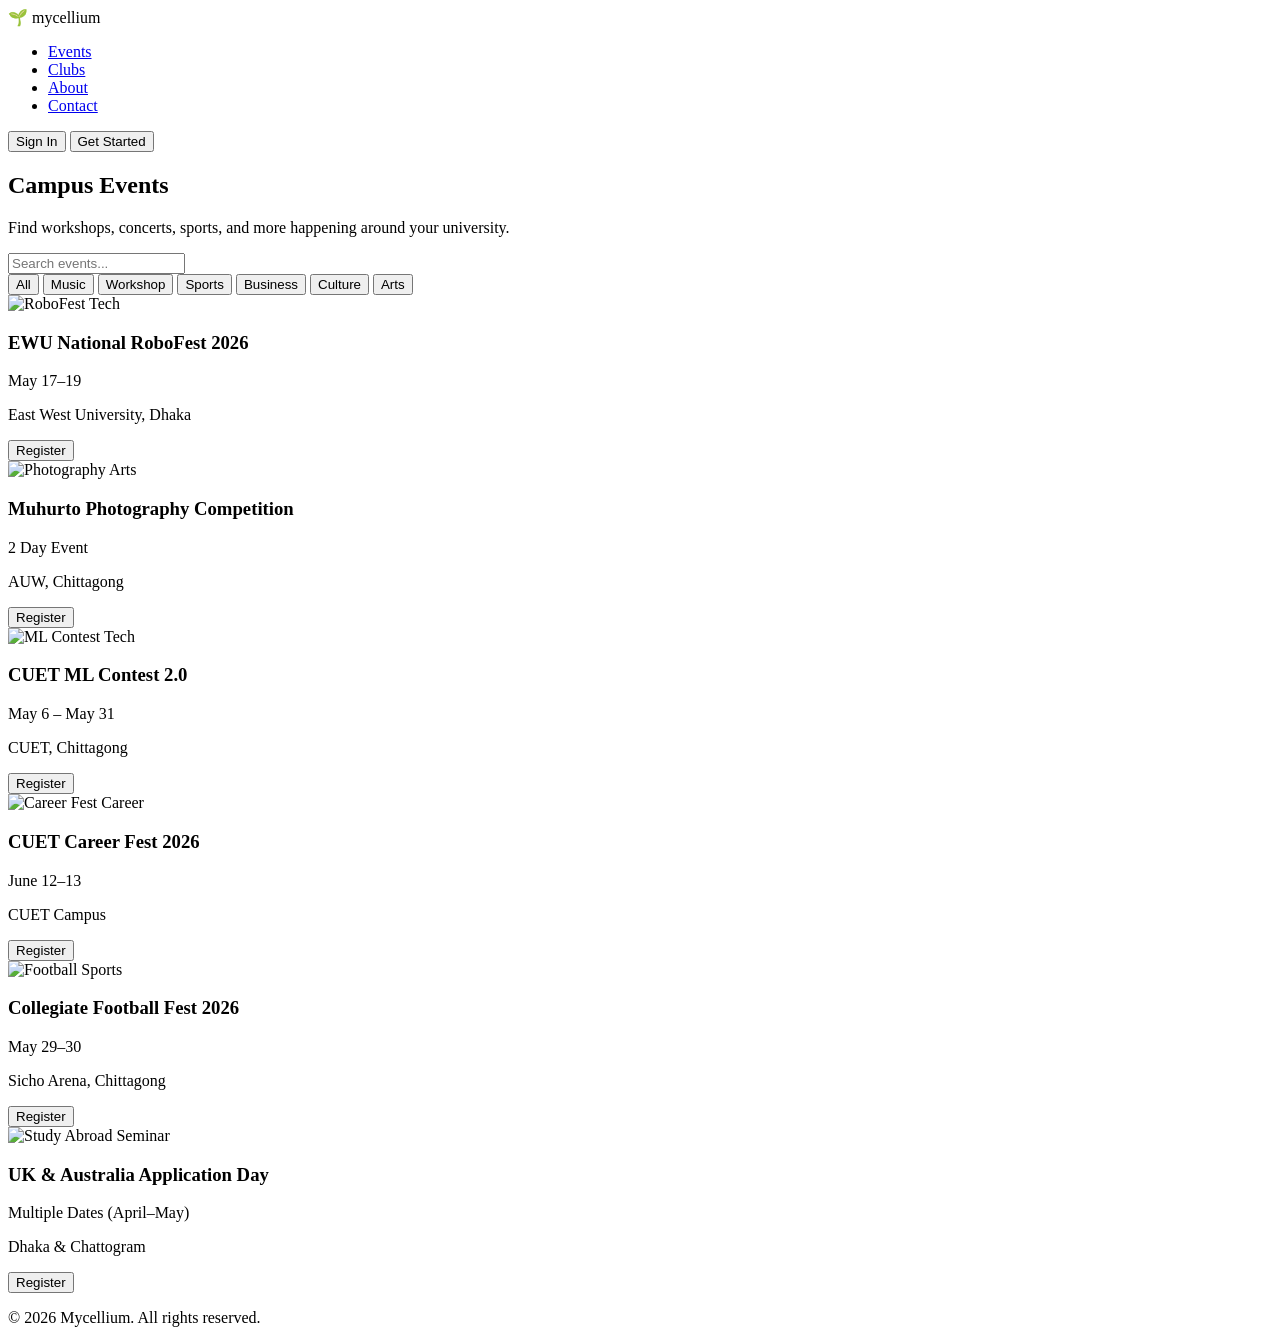
==== src/main/resources/templates/index.html @ 3694e860 "first commit" ====
<!DOCTYPE html>
<html lang="en">
<head>
    <meta charset="UTF-8">
    <meta name="viewport" content="width=device-width, initial-scale=1.0">
    <title>Mycellium - Campus Events</title>
    <link rel="stylesheet" href="/styles.css">
</head>
<body>
<header class="navbar">
    <div class="logo">🌱 mycellium</div>
    <nav>
        <ul>
            <li><a href="#">Events</a></li>
            <li><a href="#">Clubs</a></li>
            <li><a href="#">About</a></li>
            <li><a href="#">Contact</a></li>
        </ul>
    </nav>
    <div class="auth-buttons">
        <button class="btn-outline">Sign In</button>
        <button class="btn-primary">Get Started</button>
    </div>
</header>
<section class="hero">
    <div class="overlay">
        <h1>Campus Events</h1>
        <p>Find workshops, concerts, sports, and more happening around your university.</p>
    </div>
</section>
<section class="filters">
    <input type="text" placeholder="Search events..." class="search-bar">

    <div class="categories">
        <button class="active">All</button>
        <button>Music</button>
        <button>Workshop</button>
        <button>Sports</button>
        <button>Business</button>
        <button>Culture</button>
        <button>Arts</button>
    </div>
</section>
<section class="events">
    <div class="card">
        <img src="/images/tech.jpg" alt="RoboFest">
        <span class="tag">Tech</span>
        <div class="card-content">
            <h3>EWU National RoboFest 2026</h3>
            <p>May 17–19</p>
            <p>East West University, Dhaka</p>
            <button class="register">Register</button>
        </div>
    </div>

    <div class="card">
        <img src="/images/arts.jpg" alt="Photography">
        <span class="tag">Arts</span>
        <div class="card-content">
            <h3>Muhurto Photography Competition</h3>
            <p>2 Day Event</p>
            <p>AUW, Chittagong</p>
            <button class="register">Register</button>
        </div>
    </div>
    <div class="card">
        <img src="/images/workshop.jpg" alt="ML Contest">
        <span class="tag">Tech</span>
        <div class="card-content">
            <h3>CUET ML Contest 2.0</h3>
            <p>May 6 – May 31</p>
            <p>CUET, Chittagong</p>
            <button class="register">Register</button>
        </div>
    </div>
    <div class="card">
        <img src="/images/business.jpg" alt="Career Fest">
        <span class="tag">Career</span>
        <div class="card-content">
            <h3>CUET Career Fest 2026</h3>
            <p>June 12–13</p>
            <p>CUET Campus</p>
            <button class="register">Register</button>
        </div>
    </div>
    <div class="card">
        <img src="/images/sports.jpg" alt="Football">
        <span class="tag">Sports</span>
        <div class="card-content">
            <h3>Collegiate Football Fest 2026</h3>
            <p>May 29–30</p>
            <p>Sicho Arena, Chittagong</p>
            <button class="register">Register</button>
        </div>
    </div>
    <div class="card">
        <img src="/images/seminar.jpg" alt="Study Abroad">
        <span class="tag">Seminar</span>
        <div class="card-content">
            <h3>UK & Australia Application Day</h3>
            <p>Multiple Dates (April–May)</p>
            <p>Dhaka & Chattogram</p>
            <button class="register">Register</button>
        </div>
    </div>

</section>
<footer>
    <p>© 2026 Mycellium. All rights reserved.</p>
</footer>

</body>
</html>
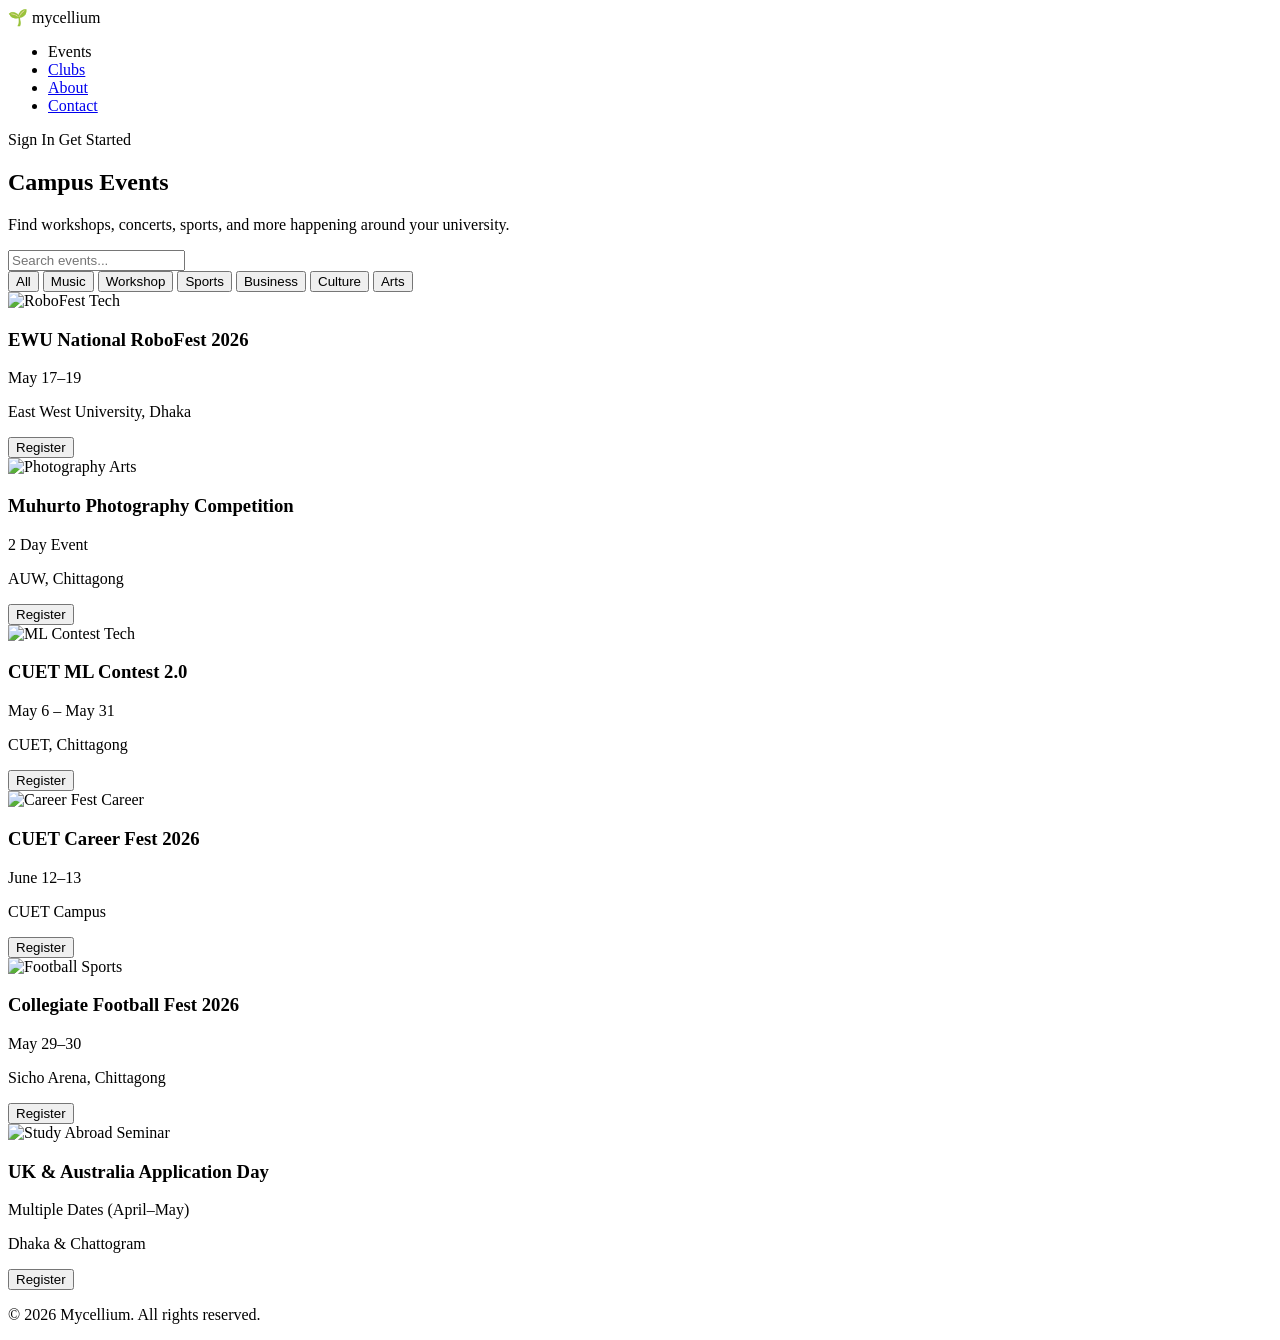
==== commit ed55053f: "feat: login and registration system integrated with homepage" ====
--- a/src/main/resources/templates/index.html
+++ b/src/main/resources/templates/index.html
@@ -1,25 +1,25 @@
 <!DOCTYPE html>
-<html lang="en">
+<html lang="en" xmlns:th="http://www.thymeleaf.org">
 <head>
     <meta charset="UTF-8">
     <meta name="viewport" content="width=device-width, initial-scale=1.0">
     <title>Mycellium - Campus Events</title>
-    <link rel="stylesheet" href="/styles.css">
+    <link rel="stylesheet" th:href="@{/styles.css}">
 </head>
 <body>
 <header class="navbar">
     <div class="logo">🌱 mycellium</div>
     <nav>
         <ul>
-            <li><a href="#">Events</a></li>
+            <li><a th:href="@{/}">Events</a></li>
             <li><a href="#">Clubs</a></li>
             <li><a href="#">About</a></li>
             <li><a href="#">Contact</a></li>
         </ul>
     </nav>
     <div class="auth-buttons">
-        <button class="btn-outline">Sign In</button>
-        <button class="btn-primary">Get Started</button>
+        <a th:href="@{/auth/login}" class="btn-outline" style="text-decoration: none; display: inline-block; text-align: center;">Sign In</a>
+        <a th:href="@{/auth/signup}" class="btn-primary" style="text-decoration: none; display: inline-block; text-align: center;">Get Started</a>
     </div>
 </header>
 <section class="hero">
@@ -43,7 +43,7 @@
 </section>
 <section class="events">
     <div class="card">
-        <img src="/images/tech.jpg" alt="RoboFest">
+        <img th:src="@{/images/tech.jpg}" alt="RoboFest">
         <span class="tag">Tech</span>
         <div class="card-content">
             <h3>EWU National RoboFest 2026</h3>
@@ -54,7 +54,7 @@
     </div>
 
     <div class="card">
-        <img src="/images/arts.jpg" alt="Photography">
+        <img th:src="@{/images/arts.jpg}" alt="Photography">
         <span class="tag">Arts</span>
         <div class="card-content">
             <h3>Muhurto Photography Competition</h3>
@@ -64,7 +64,7 @@
         </div>
     </div>
     <div class="card">
-        <img src="/images/workshop.jpg" alt="ML Contest">
+        <img th:src="@{/images/workshop.jpg}" alt="ML Contest">
         <span class="tag">Tech</span>
         <div class="card-content">
             <h3>CUET ML Contest 2.0</h3>
@@ -74,7 +74,7 @@
         </div>
     </div>
     <div class="card">
-        <img src="/images/business.jpg" alt="Career Fest">
+        <img th:src="@{/images/business.jpg}" alt="Career Fest">
         <span class="tag">Career</span>
         <div class="card-content">
             <h3>CUET Career Fest 2026</h3>
@@ -84,7 +84,7 @@
         </div>
     </div>
     <div class="card">
-        <img src="/images/sports.jpg" alt="Football">
+        <img th:src="@{/images/sports.jpg}" alt="Football">
         <span class="tag">Sports</span>
         <div class="card-content">
             <h3>Collegiate Football Fest 2026</h3>
@@ -94,7 +94,7 @@
         </div>
     </div>
     <div class="card">
-        <img src="/images/seminar.jpg" alt="Study Abroad">
+        <img th:src="@{/images/seminar.jpg}" alt="Study Abroad">
         <span class="tag">Seminar</span>
         <div class="card-content">
             <h3>UK & Australia Application Day</h3>
@@ -110,4 +110,4 @@
 </footer>
 
 </body>
-</html>
+</html>
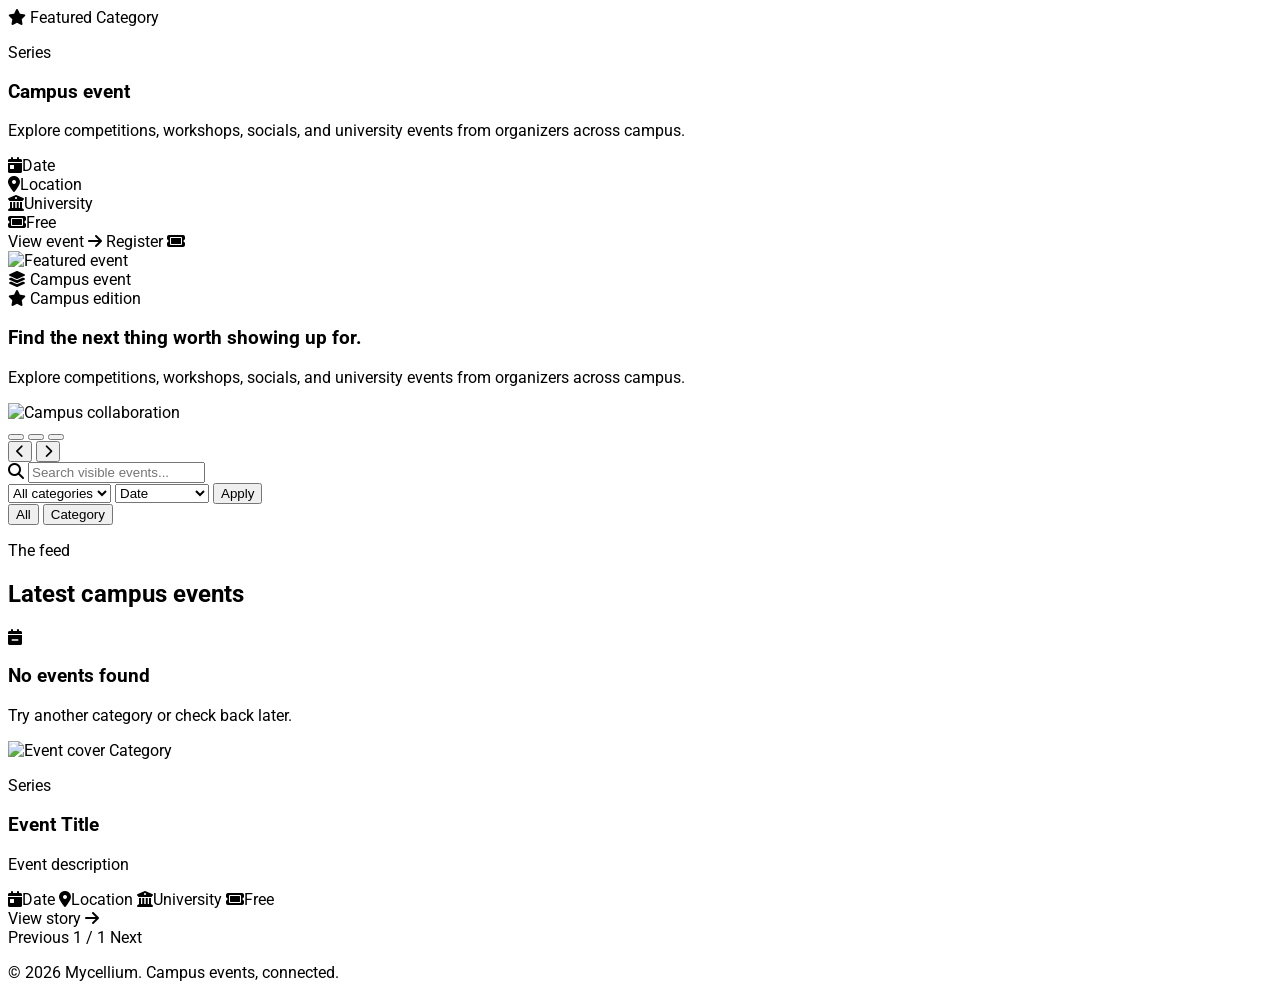
==== commit 35429820: "testing" ====
--- a/src/main/resources/templates/index.html
+++ b/src/main/resources/templates/index.html
@@ -3,111 +3,241 @@
 <head>
     <meta charset="UTF-8">
     <meta name="viewport" content="width=device-width, initial-scale=1.0">
-    <title>Mycellium - Campus Events</title>
-    <link rel="stylesheet" th:href="@{/styles.css}">
+    <title>Mycellium - Campus Event Feed</title>
+    <script src="https://cdn.tailwindcss.com"></script>
+    <link href="https://fonts.googleapis.com/css2?family=Roboto:wght@400;500;700;900&display=swap" rel="stylesheet">
+    <link rel="stylesheet" href="https://cdnjs.cloudflare.com/ajax/libs/font-awesome/6.4.0/css/all.min.css">
+    <style>body { font-family: 'Roboto', sans-serif; }</style>
 </head>
-<body>
-<header class="navbar">
-    <div class="logo">🌱 mycellium</div>
-    <nav>
-        <ul>
-            <li><a th:href="@{/}">Events</a></li>
-            <li><a href="#">Clubs</a></li>
-            <li><a href="#">About</a></li>
-            <li><a href="#">Contact</a></li>
-        </ul>
-    </nav>
-    <div class="auth-buttons">
-        <a th:href="@{/auth/login}" class="btn-outline" style="text-decoration: none; display: inline-block; text-align: center;">Sign In</a>
-        <a th:href="@{/auth/signup}" class="btn-primary" style="text-decoration: none; display: inline-block; text-align: center;">Get Started</a>
-    </div>
-</header>
-<section class="hero">
-    <div class="overlay">
-        <h1>Campus Events</h1>
-        <p>Find workshops, concerts, sports, and more happening around your university.</p>
-    </div>
-</section>
-<section class="filters">
-    <input type="text" placeholder="Search events..." class="search-bar">
-
-    <div class="categories">
-        <button class="active">All</button>
-        <button>Music</button>
-        <button>Workshop</button>
-        <button>Sports</button>
-        <button>Business</button>
-        <button>Culture</button>
-        <button>Arts</button>
-    </div>
-</section>
-<section class="events">
-    <div class="card">
-        <img th:src="@{/images/tech.jpg}" alt="RoboFest">
-        <span class="tag">Tech</span>
-        <div class="card-content">
-            <h3>EWU National RoboFest 2026</h3>
-            <p>May 17–19</p>
-            <p>East West University, Dhaka</p>
-            <button class="register">Register</button>
-        </div>
-    </div>
-
-    <div class="card">
-        <img th:src="@{/images/arts.jpg}" alt="Photography">
-        <span class="tag">Arts</span>
-        <div class="card-content">
-            <h3>Muhurto Photography Competition</h3>
-            <p>2 Day Event</p>
-            <p>AUW, Chittagong</p>
-            <button class="register">Register</button>
-        </div>
-    </div>
-    <div class="card">
-        <img th:src="@{/images/workshop.jpg}" alt="ML Contest">
-        <span class="tag">Tech</span>
-        <div class="card-content">
-            <h3>CUET ML Contest 2.0</h3>
-            <p>May 6 – May 31</p>
-            <p>CUET, Chittagong</p>
-            <button class="register">Register</button>
-        </div>
-    </div>
-    <div class="card">
-        <img th:src="@{/images/business.jpg}" alt="Career Fest">
-        <span class="tag">Career</span>
-        <div class="card-content">
-            <h3>CUET Career Fest 2026</h3>
-            <p>June 12–13</p>
-            <p>CUET Campus</p>
-            <button class="register">Register</button>
-        </div>
-    </div>
-    <div class="card">
-        <img th:src="@{/images/sports.jpg}" alt="Football">
-        <span class="tag">Sports</span>
-        <div class="card-content">
-            <h3>Collegiate Football Fest 2026</h3>
-            <p>May 29–30</p>
-            <p>Sicho Arena, Chittagong</p>
-            <button class="register">Register</button>
-        </div>
-    </div>
-    <div class="card">
-        <img th:src="@{/images/seminar.jpg}" alt="Study Abroad">
-        <span class="tag">Seminar</span>
-        <div class="card-content">
-            <h3>UK & Australia Application Day</h3>
-            <p>Multiple Dates (April–May)</p>
-            <p>Dhaka & Chattogram</p>
-            <button class="register">Register</button>
-        </div>
-    </div>
-
-</section>
-<footer>
-    <p>© 2026 Mycellium. All rights reserved.</p>
+<body class="min-h-screen bg-[#FAFAFA] text-[#2D3748] font-sans antialiased">
+
+<div th:replace="~{fragments :: topbar('events')}"></div>
+
+<main class="max-w-7xl mx-auto px-6 lg:px-10 py-8 space-y-10">
+    <section id="heroCarousel" class="relative overflow-hidden rounded-[2rem] border border-[#E2E8F0] bg-white shadow-sm min-h-[430px]">
+        <div th:if="${!#lists.isEmpty(publicEvents)}">
+            <article th:each="event, stat : ${publicEvents}" th:if="${stat.index < 3}" class="hero-slide absolute inset-0 opacity-0 pointer-events-none transition-opacity duration-700" th:classappend="${stat.index == 0 ? ' opacity-100 pointer-events-auto' : ''}">
+                <div class="min-h-[430px] grid grid-cols-1 lg:grid-cols-[0.95fr_1.05fr]">
+                    <div class="relative z-10 flex flex-col justify-between gap-8 p-7 sm:p-10 lg:p-12 bg-white">
+                        <div class="flex flex-wrap items-center gap-3">
+                            <span class="inline-flex items-center gap-2 text-xs font-black uppercase tracking-wider text-[#FF5A50] bg-[#FFF5F5] border border-[#FED7D7] px-3 py-1.5 rounded-full">
+                                <i class="fa-solid fa-star text-[11px]"></i> Featured
+                            </span>
+                            <span class="inline-flex text-xs font-black uppercase tracking-wider text-[#2F5A42] bg-[#EAF2ED] border border-[#D1E7DD] px-3 py-1.5 rounded-full" th:text="${event.category}">Category</span>
+                        </div>
+                        <div class="space-y-6 max-w-2xl">
+                            <div class="space-y-3">
+                                <p th:if="${event.seriesName != null && !#strings.isEmpty(event.seriesName)}" class="text-sm font-black uppercase tracking-wider text-[#FF5A50]" th:text="${event.seriesName}">Series</p>
+                                <h1 class="text-4xl sm:text-5xl lg:text-6xl font-black tracking-tight text-[#2D3748] leading-[0.96]" th:text="${event.title}">Campus event</h1>
+                                <p class="text-base text-[#718096] max-w-xl leading-relaxed line-clamp-2" th:text="${event.description}">Explore competitions, workshops, socials, and university events from organizers across campus.</p>
+                            </div>
+                            <div class="grid grid-cols-1 sm:grid-cols-2 gap-3 text-sm text-[#4A5568]">
+                                <div class="flex items-center gap-3"><i class="fa-solid fa-calendar-day w-5 text-[#2F5A42]"></i><span th:text="${event.date}">Date</span></div>
+                                <div class="flex items-center gap-3"><i class="fa-solid fa-location-dot w-5 text-[#2F5A42]"></i><span class="line-clamp-1" th:text="${event.location}">Location</span></div>
+                                <div class="flex items-center gap-3"><i class="fa-solid fa-building-columns w-5 text-[#2F5A42]"></i><span class="line-clamp-1" th:text="${event.university != null && !#strings.isEmpty(event.university) ? event.university : event.organizerEmail}">University</span></div>
+                                <div class="flex items-center gap-3"><i class="fa-solid fa-ticket w-5 text-[#2F5A42]"></i><span th:text="${event.fee != null && event.fee.compareTo(T(java.math.BigDecimal).ZERO) > 0 ? event.fee : 'Free'}">Free</span></div>
+                            </div>
+                            <div class="flex flex-col sm:flex-row gap-3">
+                                <a th:href="@{'/events/' + ${event.id}}" class="inline-flex items-center justify-center gap-2 bg-[#2F5A42] hover:bg-[#234331] text-white text-sm font-black px-5 py-3 rounded-full shadow-sm">
+                                    View event <i class="fa-solid fa-arrow-right text-xs"></i>
+                                </a>
+                                <a th:href="@{'/events/' + ${event.id} + '/register'}" class="inline-flex items-center justify-center gap-2 border border-[#D1E7DD] text-[#2F5A42] hover:bg-[#EAF2ED] text-sm font-black px-5 py-3 rounded-full">
+                                    Register <i class="fa-solid fa-ticket text-xs"></i>
+                                </a>
+                            </div>
+                        </div>
+                    </div>
+                    <div class="relative min-h-[300px] lg:min-h-[430px] bg-[#F7FAFC] border-t lg:border-t-0 lg:border-l border-[#E2E8F0]">
+                        <img th:src="${event.imageUrl}" alt="Featured event" class="absolute inset-0 w-full h-full object-cover">
+                        <div class="absolute inset-x-0 bottom-0 p-5 bg-gradient-to-t from-[#1F2937]/82 to-transparent">
+                            <div class="inline-flex items-center gap-2 bg-white text-[#2F5A42] text-xs font-black px-3 py-1.5 rounded-full shadow-sm">
+                                <i class="fa-solid fa-layer-group text-[11px]"></i>
+                                <span th:text="${event.eventType != null && !#strings.isEmpty(event.eventType) ? event.eventType : 'Campus event'}">Campus event</span>
+                            </div>
+                        </div>
+                    </div>
+                </div>
+            </article>
+        </div>
+
+        <article th:if="${#lists.isEmpty(publicEvents)}" class="hero-slide absolute inset-0 opacity-100 pointer-events-auto">
+            <div class="min-h-[430px] grid grid-cols-1 lg:grid-cols-[0.95fr_1.05fr]">
+                <div class="flex flex-col justify-center gap-6 p-7 sm:p-10 lg:p-12 bg-white">
+                    <span class="inline-flex w-fit items-center gap-2 text-xs font-black uppercase tracking-wider text-[#FF5A50] bg-[#FFF5F5] border border-[#FED7D7] px-3 py-1.5 rounded-full">
+                        <i class="fa-solid fa-star text-[11px]"></i> Campus edition
+                    </span>
+                    <div class="space-y-4 max-w-2xl">
+                        <h1 class="text-4xl sm:text-5xl lg:text-6xl font-black tracking-tight text-[#2D3748] leading-[0.96]">Find the next thing worth showing up for.</h1>
+                        <p class="text-base text-[#718096] max-w-xl leading-relaxed">Explore competitions, workshops, socials, and university events from organizers across campus.</p>
+                    </div>
+                </div>
+                <div class="relative min-h-[300px] lg:min-h-[430px] bg-[#F7FAFC] border-t lg:border-t-0 lg:border-l border-[#E2E8F0]">
+                    <img src="https://images.unsplash.com/photo-1519389950473-47ba0277781c?w=1200&auto=format&fit=crop" alt="Campus collaboration" class="absolute inset-0 w-full h-full object-cover">
+                </div>
+            </div>
+        </article>
+
+        <div class="absolute left-7 right-7 bottom-6 z-20 flex items-center justify-between gap-4">
+            <div class="flex items-center gap-2">
+                <button type="button" class="hero-dot h-2.5 w-8 rounded-full bg-[#2F5A42] transition-all" aria-label="Show slide 1"></button>
+                <button type="button" class="hero-dot h-2.5 w-2.5 rounded-full bg-[#CBD5E1] transition-all" aria-label="Show slide 2"></button>
+                <button type="button" class="hero-dot h-2.5 w-2.5 rounded-full bg-[#CBD5E1] transition-all" aria-label="Show slide 3"></button>
+            </div>
+            <div class="flex items-center gap-2">
+                <button type="button" id="heroPrev" class="h-10 w-10 rounded-full border border-[#E2E8F0] bg-white text-[#2F5A42] hover:bg-[#F7FAFC] shadow-sm" aria-label="Previous featured event">
+                    <i class="fa-solid fa-chevron-left text-xs"></i>
+                </button>
+                <button type="button" id="heroNext" class="h-10 w-10 rounded-full border border-[#E2E8F0] bg-white text-[#2F5A42] hover:bg-[#F7FAFC] shadow-sm" aria-label="Next featured event">
+                    <i class="fa-solid fa-chevron-right text-xs"></i>
+                </button>
+            </div>
+        </div>
+    </section>
+
+    <section class="bg-white border border-[#E2E8F0] rounded-[1.5rem] shadow-sm p-4 lg:p-5 space-y-4">
+        <div class="flex flex-col lg:flex-row lg:items-center gap-4">
+            <div class="relative flex-1">
+                <i class="fa-solid fa-magnifying-glass absolute left-4 top-3.5 text-[#A0AEC0] text-sm"></i>
+                <input type="text" id="searchInput" onkeyup="filterEvents()" placeholder="Search visible events..." class="w-full bg-[#F7FAFC] border border-[#E2E8F0] rounded-2xl py-3 pl-11 pr-4 text-sm text-[#2D3748] focus:outline-none focus:border-[#2F5A42]">
+            </div>
+            <form th:action="@{/}" method="GET" class="flex flex-col sm:flex-row gap-3 lg:w-auto">
+                <select name="category" class="bg-[#F7FAFC] border border-[#E2E8F0] rounded-2xl py-3 px-4 text-sm font-semibold text-[#2D3748] focus:outline-none focus:border-[#2F5A42]">
+                    <option value="All" th:selected="${category == 'All'}">All categories</option>
+                    <option th:each="cat : ${categories}" th:value="${cat.name}" th:selected="${category == cat.name}" th:text="${cat.name}">Category</option>
+                </select>
+                <select name="sort" class="bg-[#F7FAFC] border border-[#E2E8F0] rounded-2xl py-3 px-4 text-sm font-semibold text-[#2D3748] focus:outline-none focus:border-[#2F5A42]">
+                    <option value="date" th:selected="${sort == 'date'}">Date</option>
+                    <option value="university" th:selected="${sort == 'university'}">University</option>
+                    <option value="name" th:selected="${sort == 'name'}">Event name</option>
+                    <option value="popularity" th:selected="${sort == 'popularity'}">Popularity</option>
+                    <option value="type" th:selected="${sort == 'type'}">Event type</option>
+                </select>
+                <button type="submit" class="bg-[#2F5A42] hover:bg-[#234331] text-white text-sm font-black px-6 py-3 rounded-2xl shadow-sm">Apply</button>
+            </form>
+        </div>
+
+        <div class="flex items-center gap-2 overflow-x-auto pb-1">
+            <button onclick="filterCategory('All', this)" class="category-pill whitespace-nowrap px-4 py-2 text-xs font-black rounded-full bg-[#EAF2ED] text-[#2F5A42] border border-[#2F5A42]">All</button>
+            <button th:each="cat : ${categories}" th:onclick="'filterCategory(''' + ${cat.name} + ''', this)'" th:text="${cat.name}" class="category-pill whitespace-nowrap px-4 py-2 text-xs font-black rounded-full bg-white text-[#718096] border border-[#E2E8F0]">Category</button>
+        </div>
+    </section>
+
+    <section class="space-y-5">
+        <div class="flex items-end justify-between gap-4">
+            <div>
+                <p class="text-xs font-black uppercase tracking-wider text-[#FF5A50]">The feed</p>
+                <h2 class="text-2xl font-black tracking-tight text-[#2D3748]">Latest campus events</h2>
+            </div>
+        </div>
+
+        <div th:if="${#lists.isEmpty(publicEvents)}" class="bg-white border border-[#E2E8F0] rounded-[1.5rem] p-14 text-center shadow-sm">
+            <i class="fa-solid fa-calendar-minus text-4xl text-[#CBD5E1] mb-4"></i>
+            <h3 class="text-lg font-black text-[#2D3748]">No events found</h3>
+            <p class="text-sm text-[#718096] mt-1">Try another category or check back later.</p>
+        </div>
+
+        <div th:unless="${#lists.isEmpty(publicEvents)}" id="eventsGrid" class="grid grid-cols-1 md:grid-cols-2 xl:grid-cols-3 gap-6">
+            <article th:each="event : ${publicEvents}" class="event-card group bg-white border border-[#E2E8F0] rounded-[1.5rem] overflow-hidden shadow-sm hover:shadow-xl hover:-translate-y-1 transition-all" th:data-category="${event.category}">
+                <a th:href="@{'/events/' + ${event.id}}" class="block">
+                    <div class="h-60 bg-[#F1F5F9] overflow-hidden relative">
+                        <img th:src="${event.imageUrl}" alt="Event cover" class="w-full h-full object-cover group-hover:scale-105 transition-transform duration-500">
+                        <span class="absolute top-4 left-4 text-xs font-black tracking-wide text-white bg-[#FF5A50] px-3 py-1 rounded-full shadow-sm" th:text="${event.category}">Category</span>
+                    </div>
+                    <div class="p-6 space-y-5">
+                        <div class="space-y-2">
+                            <p th:if="${event.seriesName != null && !#strings.isEmpty(event.seriesName)}" class="text-xs font-black uppercase tracking-wider text-[#FF5A50]" th:text="${event.seriesName}">Series</p>
+                            <h3 class="event-title text-xl font-black tracking-tight text-[#2D3748] group-hover:text-[#2F5A42] transition-colors line-clamp-2" th:text="${event.title}">Event Title</h3>
+                            <p class="text-sm text-[#718096] leading-relaxed line-clamp-2" th:text="${event.description}">Event description</p>
+                        </div>
+                        <div class="grid grid-cols-1 gap-2 text-xs text-[#718096] border-t border-[#F1F5F9] pt-4">
+                            <span class="flex items-center gap-2"><i class="fa-solid fa-calendar-day w-4 text-[#2F5A42]"></i><span th:text="${event.date}">Date</span></span>
+                            <span class="flex items-center gap-2"><i class="fa-solid fa-location-dot w-4 text-[#2F5A42]"></i><span class="line-clamp-1" th:text="${event.location}">Location</span></span>
+                            <span class="flex items-center gap-2"><i class="fa-solid fa-building-columns w-4 text-[#2F5A42]"></i><span class="line-clamp-1" th:text="${event.university != null && !#strings.isEmpty(event.university) ? event.university : event.organizerEmail}">University</span></span>
+                            <span class="flex items-center gap-2"><i class="fa-solid fa-ticket w-4 text-[#2F5A42]"></i><span th:text="${event.fee != null && event.fee.compareTo(T(java.math.BigDecimal).ZERO) > 0 ? event.fee : 'Free'}">Free</span></span>
+                        </div>
+                        <div class="inline-flex items-center gap-2 text-xs font-black text-[#2F5A42]">
+                            View story <i class="fa-solid fa-arrow-right text-[10px]"></i>
+                        </div>
+                    </div>
+                </a>
+            </article>
+        </div>
+
+        <div th:if="${eventPage != null && eventPage.totalPages > 1}" class="flex items-center justify-center gap-3 pt-4">
+            <a th:if="${eventPage.hasPrevious()}" th:href="@{/(page=${eventPage.number - 1}, sort=${sort}, category=${category})}" class="border border-[#E2E8F0] text-[#718096] hover:bg-[#F7FAFC] px-4 py-2 rounded-full text-xs font-black">Previous</a>
+            <span class="text-xs font-black text-[#718096]" th:text="${(eventPage.number + 1) + ' / ' + eventPage.totalPages}">1 / 1</span>
+            <a th:if="${eventPage.hasNext()}" th:href="@{/(page=${eventPage.number + 1}, sort=${sort}, category=${category})}" class="border border-[#E2E8F0] text-[#718096] hover:bg-[#F7FAFC] px-4 py-2 rounded-full text-xs font-black">Next</a>
+        </div>
+    </section>
+</main>
+
+<footer class="border-t border-[#E2E8F0] bg-white py-10 text-center text-xs text-[#A0AEC0]">
+    <p>&copy; 2026 Mycellium. Campus events, connected.</p>
 </footer>
 
+<script>
+    let activeCategory = 'All';
+    const heroSlides = Array.from(document.querySelectorAll('.hero-slide'));
+    const heroDots = Array.from(document.querySelectorAll('.hero-dot'));
+    const heroPrev = document.getElementById('heroPrev');
+    const heroNext = document.getElementById('heroNext');
+    let activeHeroSlide = 0;
+
+    function showHeroSlide(index) {
+        if (heroSlides.length === 0) {
+            return;
+        }
+        activeHeroSlide = (index + heroSlides.length) % heroSlides.length;
+        heroSlides.forEach((slide, slideIndex) => {
+            const isActive = slideIndex === activeHeroSlide;
+            slide.classList.toggle('opacity-100', isActive);
+            slide.classList.toggle('pointer-events-auto', isActive);
+            slide.classList.toggle('opacity-0', !isActive);
+            slide.classList.toggle('pointer-events-none', !isActive);
+        });
+        heroDots.forEach((dot, dotIndex) => {
+            const isVisible = dotIndex < heroSlides.length;
+            dot.classList.toggle('hidden', !isVisible);
+            dot.classList.toggle('w-8', dotIndex === activeHeroSlide);
+            dot.classList.toggle('w-2.5', dotIndex !== activeHeroSlide);
+            dot.classList.toggle('bg-[#2F5A42]', dotIndex === activeHeroSlide);
+            dot.classList.toggle('bg-[#CBD5E1]', dotIndex !== activeHeroSlide);
+        });
+    }
+
+    if (heroSlides.length <= 1) {
+        if (heroPrev) heroPrev.classList.add('hidden');
+        if (heroNext) heroNext.classList.add('hidden');
+    } else {
+        if (heroPrev) heroPrev.addEventListener('click', () => showHeroSlide(activeHeroSlide - 1));
+        if (heroNext) heroNext.addEventListener('click', () => showHeroSlide(activeHeroSlide + 1));
+        heroDots.forEach((dot, index) => dot.addEventListener('click', () => showHeroSlide(index)));
+        window.setInterval(() => showHeroSlide(activeHeroSlide + 1), 6000);
+    }
+    showHeroSlide(0);
+
+    function filterCategory(category, buttonElement) {
+        document.querySelectorAll('.category-pill').forEach(pill => {
+            pill.classList.remove('bg-[#EAF2ED]', 'text-[#2F5A42]', 'border-[#2F5A42]');
+            pill.classList.add('bg-white', 'text-[#718096]', 'border-[#E2E8F0]');
+        });
+        buttonElement.classList.remove('bg-white', 'text-[#718096]', 'border-[#E2E8F0]');
+        buttonElement.classList.add('bg-[#EAF2ED]', 'text-[#2F5A42]', 'border-[#2F5A42]');
+        activeCategory = category;
+        filterEvents();
+    }
+
+    function filterEvents() {
+        const searchInput = document.getElementById('searchInput');
+        const searchText = searchInput ? searchInput.value.toLowerCase() : '';
+        document.querySelectorAll('.event-card').forEach(card => {
+            const title = card.querySelector('.event-title').innerText.toLowerCase();
+            const category = card.getAttribute('data-category');
+            const matchesSearch = title.includes(searchText);
+            const matchesCategory = activeCategory === 'All' || category === activeCategory;
+            card.style.display = matchesSearch && matchesCategory ? '' : 'none';
+        });
+    }
+</script>
 </body>
-</html>+</html>
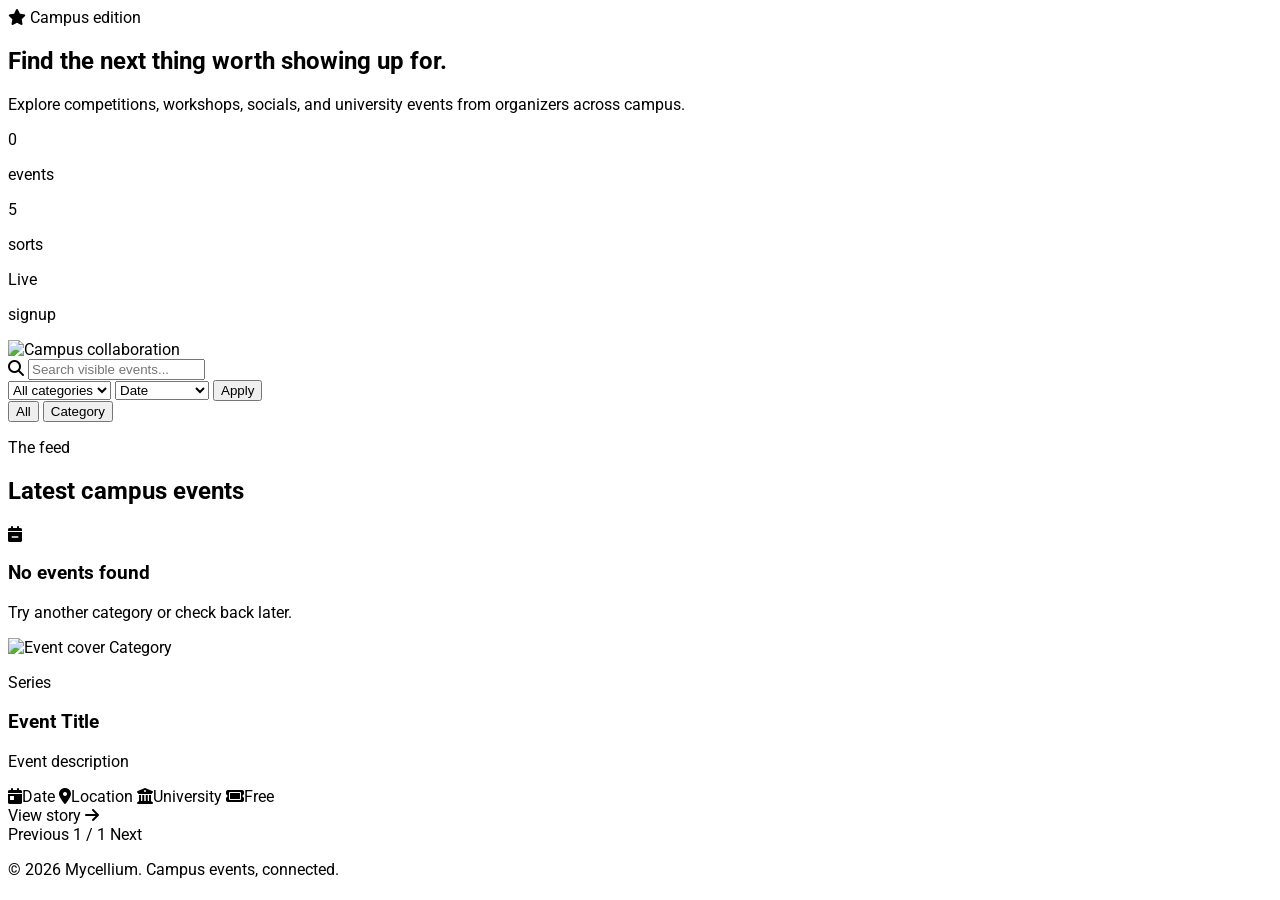
==== commit b038c844: "ui updates" ====
--- a/src/main/resources/templates/index.html
+++ b/src/main/resources/templates/index.html
@@ -14,84 +14,36 @@
 <div th:replace="~{fragments :: topbar('events')}"></div>
 
 <main class="max-w-7xl mx-auto px-6 lg:px-10 py-8 space-y-10">
-    <section id="heroCarousel" class="relative overflow-hidden rounded-[2rem] border border-[#E2E8F0] bg-white shadow-sm min-h-[430px]">
-        <div th:if="${!#lists.isEmpty(publicEvents)}">
-            <article th:each="event, stat : ${publicEvents}" th:if="${stat.index < 3}" class="hero-slide absolute inset-0 opacity-0 pointer-events-none transition-opacity duration-700" th:classappend="${stat.index == 0 ? ' opacity-100 pointer-events-auto' : ''}">
-                <div class="min-h-[430px] grid grid-cols-1 lg:grid-cols-[0.95fr_1.05fr]">
-                    <div class="relative z-10 flex flex-col justify-between gap-8 p-7 sm:p-10 lg:p-12 bg-white">
-                        <div class="flex flex-wrap items-center gap-3">
-                            <span class="inline-flex items-center gap-2 text-xs font-black uppercase tracking-wider text-[#FF5A50] bg-[#FFF5F5] border border-[#FED7D7] px-3 py-1.5 rounded-full">
-                                <i class="fa-solid fa-star text-[11px]"></i> Featured
-                            </span>
-                            <span class="inline-flex text-xs font-black uppercase tracking-wider text-[#2F5A42] bg-[#EAF2ED] border border-[#D1E7DD] px-3 py-1.5 rounded-full" th:text="${event.category}">Category</span>
-                        </div>
-                        <div class="space-y-6 max-w-2xl">
-                            <div class="space-y-3">
-                                <p th:if="${event.seriesName != null && !#strings.isEmpty(event.seriesName)}" class="text-sm font-black uppercase tracking-wider text-[#FF5A50]" th:text="${event.seriesName}">Series</p>
-                                <h1 class="text-4xl sm:text-5xl lg:text-6xl font-black tracking-tight text-[#2D3748] leading-[0.96]" th:text="${event.title}">Campus event</h1>
-                                <p class="text-base text-[#718096] max-w-xl leading-relaxed line-clamp-2" th:text="${event.description}">Explore competitions, workshops, socials, and university events from organizers across campus.</p>
-                            </div>
-                            <div class="grid grid-cols-1 sm:grid-cols-2 gap-3 text-sm text-[#4A5568]">
-                                <div class="flex items-center gap-3"><i class="fa-solid fa-calendar-day w-5 text-[#2F5A42]"></i><span th:text="${event.date}">Date</span></div>
-                                <div class="flex items-center gap-3"><i class="fa-solid fa-location-dot w-5 text-[#2F5A42]"></i><span class="line-clamp-1" th:text="${event.location}">Location</span></div>
-                                <div class="flex items-center gap-3"><i class="fa-solid fa-building-columns w-5 text-[#2F5A42]"></i><span class="line-clamp-1" th:text="${event.university != null && !#strings.isEmpty(event.university) ? event.university : event.organizerEmail}">University</span></div>
-                                <div class="flex items-center gap-3"><i class="fa-solid fa-ticket w-5 text-[#2F5A42]"></i><span th:text="${event.fee != null && event.fee.compareTo(T(java.math.BigDecimal).ZERO) > 0 ? event.fee : 'Free'}">Free</span></div>
-                            </div>
-                            <div class="flex flex-col sm:flex-row gap-3">
-                                <a th:href="@{'/events/' + ${event.id}}" class="inline-flex items-center justify-center gap-2 bg-[#2F5A42] hover:bg-[#234331] text-white text-sm font-black px-5 py-3 rounded-full shadow-sm">
-                                    View event <i class="fa-solid fa-arrow-right text-xs"></i>
-                                </a>
-                                <a th:href="@{'/events/' + ${event.id} + '/register'}" class="inline-flex items-center justify-center gap-2 border border-[#D1E7DD] text-[#2F5A42] hover:bg-[#EAF2ED] text-sm font-black px-5 py-3 rounded-full">
-                                    Register <i class="fa-solid fa-ticket text-xs"></i>
-                                </a>
-                            </div>
-                        </div>
-                    </div>
-                    <div class="relative min-h-[300px] lg:min-h-[430px] bg-[#F7FAFC] border-t lg:border-t-0 lg:border-l border-[#E2E8F0]">
-                        <img th:src="${event.imageUrl}" alt="Featured event" class="absolute inset-0 w-full h-full object-cover">
-                        <div class="absolute inset-x-0 bottom-0 p-5 bg-gradient-to-t from-[#1F2937]/82 to-transparent">
-                            <div class="inline-flex items-center gap-2 bg-white text-[#2F5A42] text-xs font-black px-3 py-1.5 rounded-full shadow-sm">
-                                <i class="fa-solid fa-layer-group text-[11px]"></i>
-                                <span th:text="${event.eventType != null && !#strings.isEmpty(event.eventType) ? event.eventType : 'Campus event'}">Campus event</span>
-                            </div>
-                        </div>
-                    </div>
-                </div>
-            </article>
-        </div>
-
-        <article th:if="${#lists.isEmpty(publicEvents)}" class="hero-slide absolute inset-0 opacity-100 pointer-events-auto">
-            <div class="min-h-[430px] grid grid-cols-1 lg:grid-cols-[0.95fr_1.05fr]">
-                <div class="flex flex-col justify-center gap-6 p-7 sm:p-10 lg:p-12 bg-white">
+    <section class="overflow-hidden rounded-[2rem] border border-[#E2E8F0] bg-white shadow-sm">
+        <div class="grid grid-cols-1 lg:grid-cols-[1fr_0.85fr] min-h-[320px]">
+            <div class="flex flex-col justify-center gap-6 p-7 sm:p-10 lg:p-12 bg-white">
                     <span class="inline-flex w-fit items-center gap-2 text-xs font-black uppercase tracking-wider text-[#FF5A50] bg-[#FFF5F5] border border-[#FED7D7] px-3 py-1.5 rounded-full">
                         <i class="fa-solid fa-star text-[11px]"></i> Campus edition
                     </span>
                     <div class="space-y-4 max-w-2xl">
-                        <h1 class="text-4xl sm:text-5xl lg:text-6xl font-black tracking-tight text-[#2D3748] leading-[0.96]">Find the next thing worth showing up for.</h1>
+                        <h1 class="text-4xl lg:text-5xl font-black tracking-tight text-[#2D3748] leading-[0.98]">Find the next thing worth showing up for.</h1>
                         <p class="text-base text-[#718096] max-w-xl leading-relaxed">Explore competitions, workshops, socials, and university events from organizers across campus.</p>
                     </div>
+                    <div class="grid grid-cols-3 gap-3 text-xs text-[#718096] max-w-xl">
+                        <div class="border border-[#E2E8F0] rounded-2xl p-4 bg-[#F7FAFC]">
+                            <p class="font-black text-2xl text-[#2F5A42]" th:text="${eventPage != null ? eventPage.totalElements : #lists.size(publicEvents)}">0</p>
+                            <p class="font-bold mt-1">events</p>
+                        </div>
+                        <div class="border border-[#E2E8F0] rounded-2xl p-4 bg-[#F7FAFC]">
+                            <p class="font-black text-2xl text-[#2F5A42]">5</p>
+                            <p class="font-bold mt-1">sorts</p>
+                        </div>
+                        <div class="border border-[#E2E8F0] rounded-2xl p-4 bg-[#F7FAFC]">
+                            <p class="font-black text-2xl text-[#2F5A42]">Live</p>
+                            <p class="font-bold mt-1">signup</p>
+                        </div>
+                    </div>
                 </div>
-                <div class="relative min-h-[300px] lg:min-h-[430px] bg-[#F7FAFC] border-t lg:border-t-0 lg:border-l border-[#E2E8F0]">
+                <div class="relative min-h-[220px] lg:min-h-[320px] bg-[#F7FAFC] border-t lg:border-t-0 lg:border-l border-[#E2E8F0]">
                     <img src="https://images.unsplash.com/photo-1519389950473-47ba0277781c?w=1200&auto=format&fit=crop" alt="Campus collaboration" class="absolute inset-0 w-full h-full object-cover">
+                    <div class="absolute inset-0 bg-gradient-to-r from-white/5 to-[#2F5A42]/20"></div>
                 </div>
             </div>
-        </article>
-
-        <div class="absolute left-7 right-7 bottom-6 z-20 flex items-center justify-between gap-4">
-            <div class="flex items-center gap-2">
-                <button type="button" class="hero-dot h-2.5 w-8 rounded-full bg-[#2F5A42] transition-all" aria-label="Show slide 1"></button>
-                <button type="button" class="hero-dot h-2.5 w-2.5 rounded-full bg-[#CBD5E1] transition-all" aria-label="Show slide 2"></button>
-                <button type="button" class="hero-dot h-2.5 w-2.5 rounded-full bg-[#CBD5E1] transition-all" aria-label="Show slide 3"></button>
-            </div>
-            <div class="flex items-center gap-2">
-                <button type="button" id="heroPrev" class="h-10 w-10 rounded-full border border-[#E2E8F0] bg-white text-[#2F5A42] hover:bg-[#F7FAFC] shadow-sm" aria-label="Previous featured event">
-                    <i class="fa-solid fa-chevron-left text-xs"></i>
-                </button>
-                <button type="button" id="heroNext" class="h-10 w-10 rounded-full border border-[#E2E8F0] bg-white text-[#2F5A42] hover:bg-[#F7FAFC] shadow-sm" aria-label="Next featured event">
-                    <i class="fa-solid fa-chevron-right text-xs"></i>
-                </button>
-            </div>
-        </div>
     </section>
 
     <section class="bg-white border border-[#E2E8F0] rounded-[1.5rem] shadow-sm p-4 lg:p-5 space-y-4">
@@ -177,44 +129,6 @@
 
 <script>
     let activeCategory = 'All';
-    const heroSlides = Array.from(document.querySelectorAll('.hero-slide'));
-    const heroDots = Array.from(document.querySelectorAll('.hero-dot'));
-    const heroPrev = document.getElementById('heroPrev');
-    const heroNext = document.getElementById('heroNext');
-    let activeHeroSlide = 0;
-
-    function showHeroSlide(index) {
-        if (heroSlides.length === 0) {
-            return;
-        }
-        activeHeroSlide = (index + heroSlides.length) % heroSlides.length;
-        heroSlides.forEach((slide, slideIndex) => {
-            const isActive = slideIndex === activeHeroSlide;
-            slide.classList.toggle('opacity-100', isActive);
-            slide.classList.toggle('pointer-events-auto', isActive);
-            slide.classList.toggle('opacity-0', !isActive);
-            slide.classList.toggle('pointer-events-none', !isActive);
-        });
-        heroDots.forEach((dot, dotIndex) => {
-            const isVisible = dotIndex < heroSlides.length;
-            dot.classList.toggle('hidden', !isVisible);
-            dot.classList.toggle('w-8', dotIndex === activeHeroSlide);
-            dot.classList.toggle('w-2.5', dotIndex !== activeHeroSlide);
-            dot.classList.toggle('bg-[#2F5A42]', dotIndex === activeHeroSlide);
-            dot.classList.toggle('bg-[#CBD5E1]', dotIndex !== activeHeroSlide);
-        });
-    }
-
-    if (heroSlides.length <= 1) {
-        if (heroPrev) heroPrev.classList.add('hidden');
-        if (heroNext) heroNext.classList.add('hidden');
-    } else {
-        if (heroPrev) heroPrev.addEventListener('click', () => showHeroSlide(activeHeroSlide - 1));
-        if (heroNext) heroNext.addEventListener('click', () => showHeroSlide(activeHeroSlide + 1));
-        heroDots.forEach((dot, index) => dot.addEventListener('click', () => showHeroSlide(index)));
-        window.setInterval(() => showHeroSlide(activeHeroSlide + 1), 6000);
-    }
-    showHeroSlide(0);
 
     function filterCategory(category, buttonElement) {
         document.querySelectorAll('.category-pill').forEach(pill => {
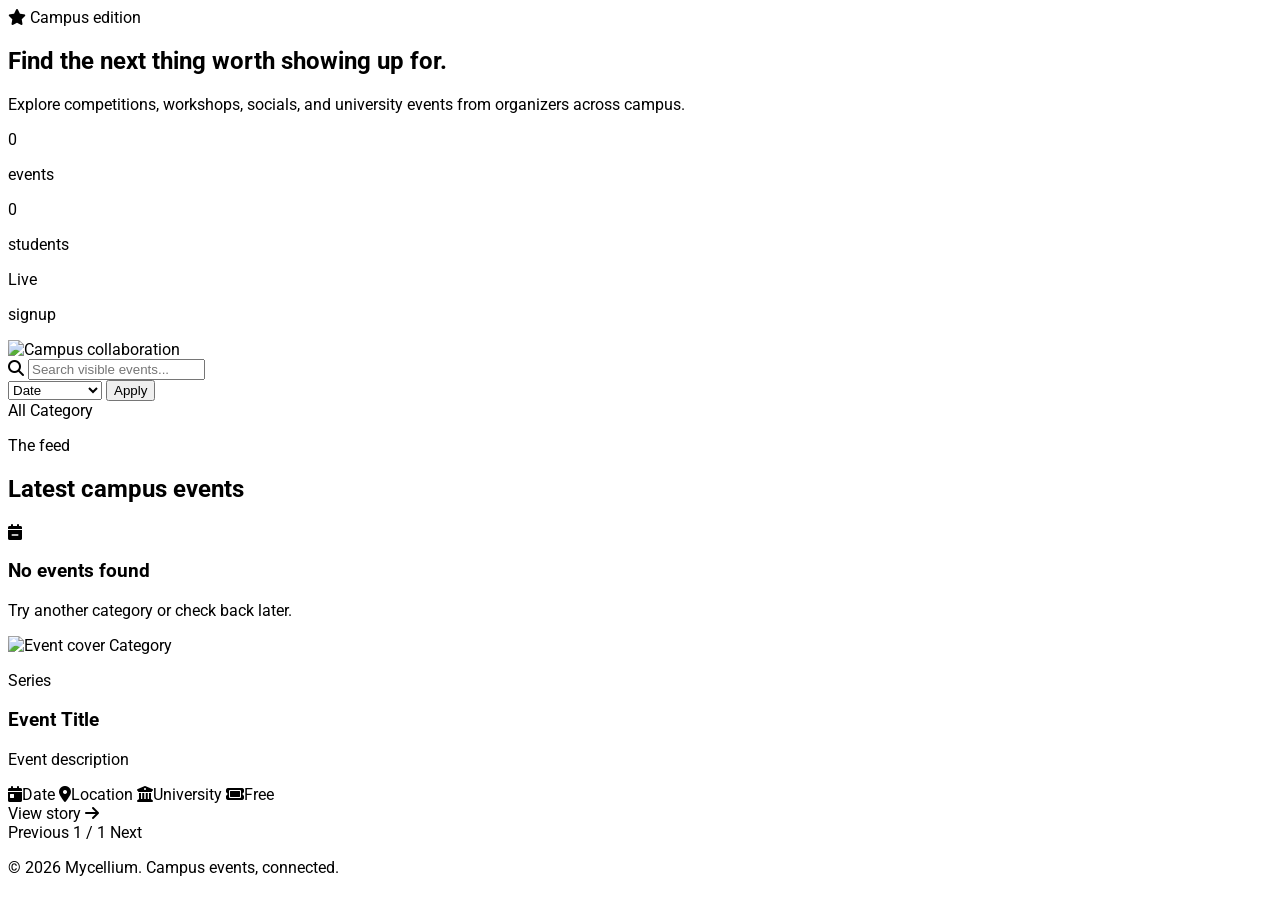
==== commit 887cfeee: "ui updates2" ====
--- a/src/main/resources/templates/index.html
+++ b/src/main/resources/templates/index.html
@@ -30,8 +30,8 @@
                             <p class="font-bold mt-1">events</p>
                         </div>
                         <div class="border border-[#E2E8F0] rounded-2xl p-4 bg-[#F7FAFC]">
-                            <p class="font-black text-2xl text-[#2F5A42]">5</p>
-                            <p class="font-bold mt-1">sorts</p>
+                            <p class="font-black text-2xl text-[#2F5A42]" th:text="${studentCount}">0</p>
+                            <p class="font-bold mt-1">students</p>
                         </div>
                         <div class="border border-[#E2E8F0] rounded-2xl p-4 bg-[#F7FAFC]">
                             <p class="font-black text-2xl text-[#2F5A42]">Live</p>
@@ -53,10 +53,7 @@
                 <input type="text" id="searchInput" onkeyup="filterEvents()" placeholder="Search visible events..." class="w-full bg-[#F7FAFC] border border-[#E2E8F0] rounded-2xl py-3 pl-11 pr-4 text-sm text-[#2D3748] focus:outline-none focus:border-[#2F5A42]">
             </div>
             <form th:action="@{/}" method="GET" class="flex flex-col sm:flex-row gap-3 lg:w-auto">
-                <select name="category" class="bg-[#F7FAFC] border border-[#E2E8F0] rounded-2xl py-3 px-4 text-sm font-semibold text-[#2D3748] focus:outline-none focus:border-[#2F5A42]">
-                    <option value="All" th:selected="${category == 'All'}">All categories</option>
-                    <option th:each="cat : ${categories}" th:value="${cat.name}" th:selected="${category == cat.name}" th:text="${cat.name}">Category</option>
-                </select>
+                <input type="hidden" name="category" th:value="${category}">
                 <select name="sort" class="bg-[#F7FAFC] border border-[#E2E8F0] rounded-2xl py-3 px-4 text-sm font-semibold text-[#2D3748] focus:outline-none focus:border-[#2F5A42]">
                     <option value="date" th:selected="${sort == 'date'}">Date</option>
                     <option value="university" th:selected="${sort == 'university'}">University</option>
@@ -69,8 +66,8 @@
         </div>
 
         <div class="flex items-center gap-2 overflow-x-auto pb-1">
-            <button onclick="filterCategory('All', this)" class="category-pill whitespace-nowrap px-4 py-2 text-xs font-black rounded-full bg-[#EAF2ED] text-[#2F5A42] border border-[#2F5A42]">All</button>
-            <button th:each="cat : ${categories}" th:onclick="'filterCategory(''' + ${cat.name} + ''', this)'" th:text="${cat.name}" class="category-pill whitespace-nowrap px-4 py-2 text-xs font-black rounded-full bg-white text-[#718096] border border-[#E2E8F0]">Category</button>
+            <a th:href="@{/(sort=${sort})}" th:class="${'category-pill whitespace-nowrap px-4 py-2 text-xs font-black rounded-full border ' + (category == 'All' ? 'bg-[#EAF2ED] text-[#2F5A42] border-[#2F5A42]' : 'bg-white text-[#718096] border-[#E2E8F0]')}">All</a>
+            <a th:each="cat : ${categories}" th:href="@{/(category=${cat.name}, sort=${sort})}" th:text="${cat.name}" th:class="${'category-pill whitespace-nowrap px-4 py-2 text-xs font-black rounded-full border ' + (category == cat.name ? 'bg-[#EAF2ED] text-[#2F5A42] border-[#2F5A42]' : 'bg-white text-[#718096] border-[#E2E8F0]')}">Category</a>
         </div>
     </section>
 
@@ -128,28 +125,13 @@
 </footer>
 
 <script>
-    let activeCategory = 'All';
-
-    function filterCategory(category, buttonElement) {
-        document.querySelectorAll('.category-pill').forEach(pill => {
-            pill.classList.remove('bg-[#EAF2ED]', 'text-[#2F5A42]', 'border-[#2F5A42]');
-            pill.classList.add('bg-white', 'text-[#718096]', 'border-[#E2E8F0]');
-        });
-        buttonElement.classList.remove('bg-white', 'text-[#718096]', 'border-[#E2E8F0]');
-        buttonElement.classList.add('bg-[#EAF2ED]', 'text-[#2F5A42]', 'border-[#2F5A42]');
-        activeCategory = category;
-        filterEvents();
-    }
-
     function filterEvents() {
         const searchInput = document.getElementById('searchInput');
         const searchText = searchInput ? searchInput.value.toLowerCase() : '';
         document.querySelectorAll('.event-card').forEach(card => {
             const title = card.querySelector('.event-title').innerText.toLowerCase();
-            const category = card.getAttribute('data-category');
             const matchesSearch = title.includes(searchText);
-            const matchesCategory = activeCategory === 'All' || category === activeCategory;
-            card.style.display = matchesSearch && matchesCategory ? '' : 'none';
+            card.style.display = matchesSearch ? '' : 'none';
         });
     }
 </script>
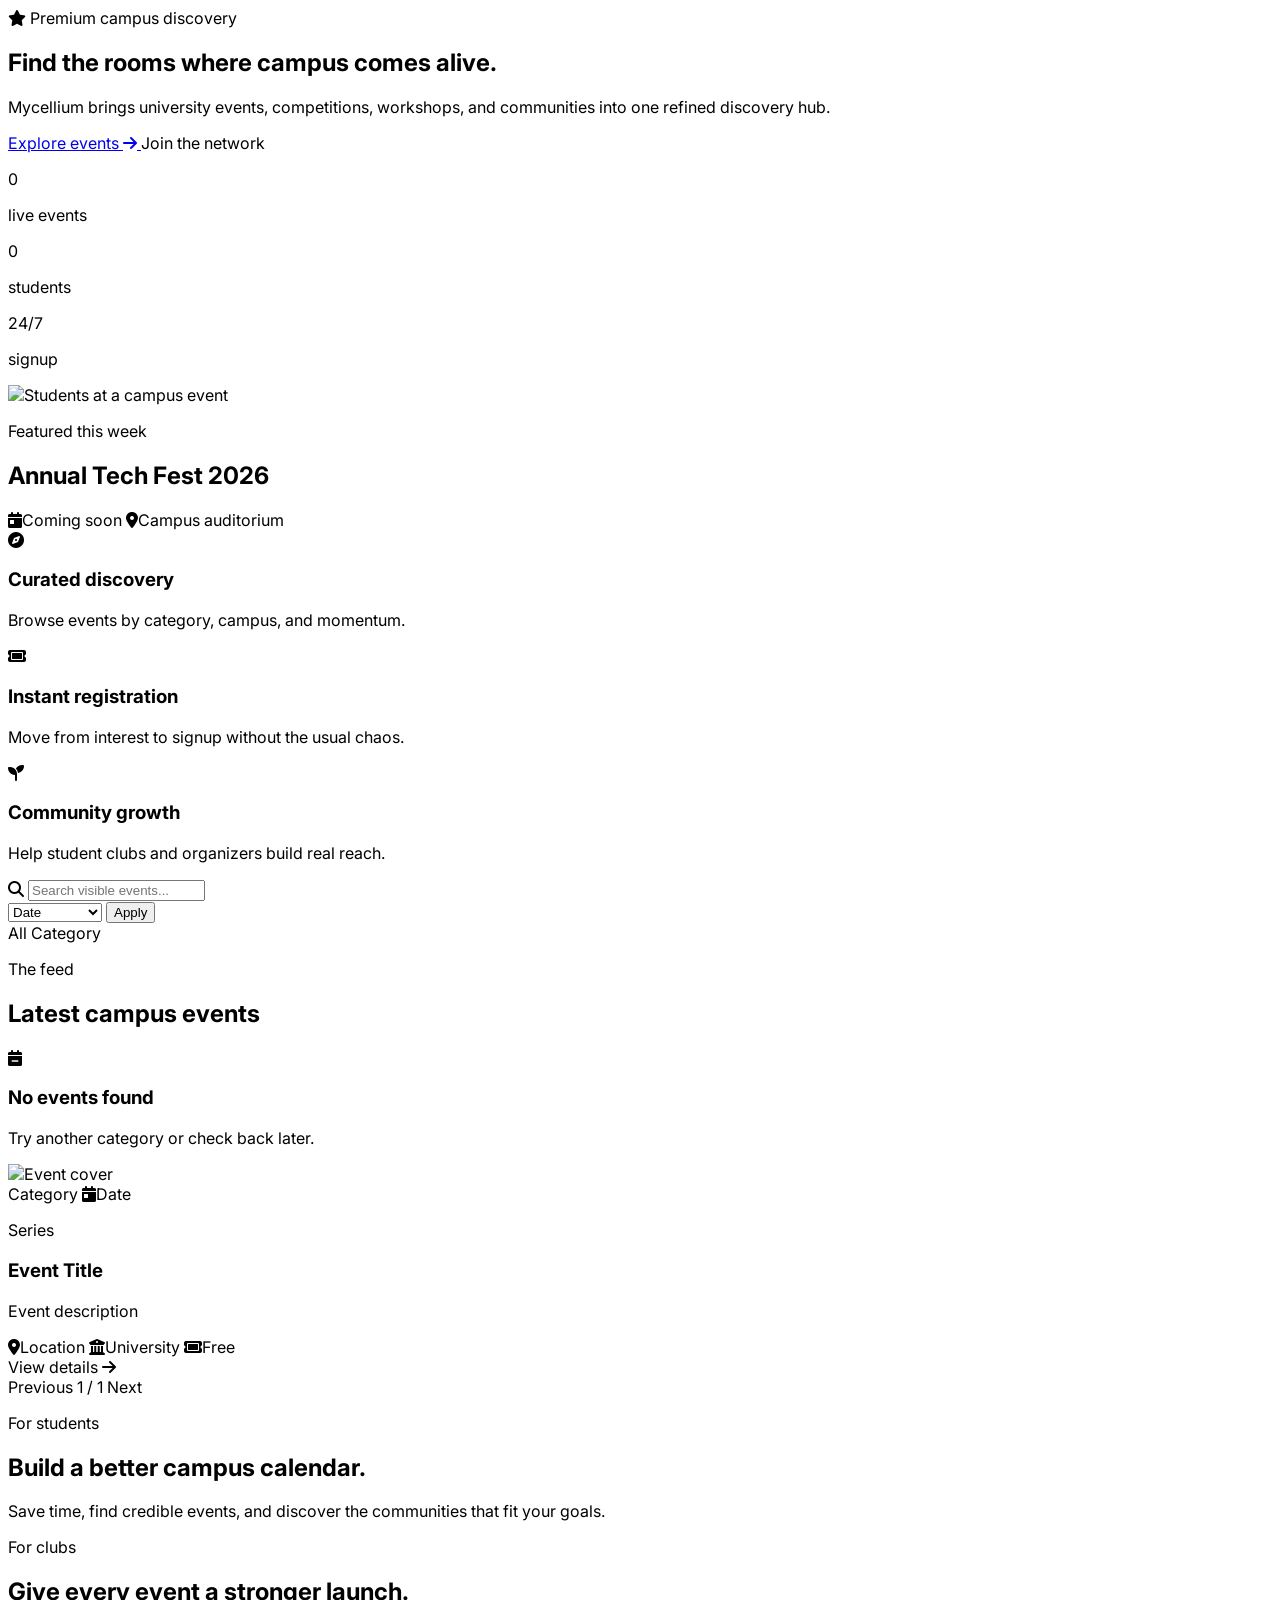
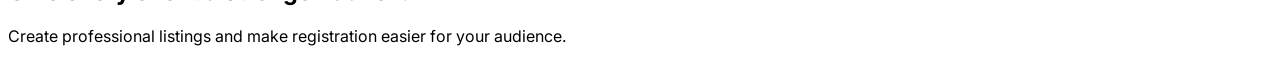
==== commit 58e67c58: "home page updated" ====
--- a/src/main/resources/templates/index.html
+++ b/src/main/resources/templates/index.html
@@ -3,134 +3,195 @@
 <head>
     <meta charset="UTF-8">
     <meta name="viewport" content="width=device-width, initial-scale=1.0">
-    <title>Mycellium - Campus Event Feed</title>
+    <title>Mycellium - Campus Event Network</title>
     <script src="https://cdn.tailwindcss.com"></script>
-    <link href="https://fonts.googleapis.com/css2?family=Roboto:wght@400;500;700;900&display=swap" rel="stylesheet">
+    <link href="https://fonts.googleapis.com/css2?family=Inter:wght@400;500;600;700;800;900&display=swap" rel="stylesheet">
     <link rel="stylesheet" href="https://cdnjs.cloudflare.com/ajax/libs/font-awesome/6.4.0/css/all.min.css">
-    <style>body { font-family: 'Roboto', sans-serif; }</style>
+    <style>
+        body { font-family: 'Inter', sans-serif; }
+        .glass-card { background: rgba(255, 255, 255, 0.82); backdrop-filter: blur(18px); }
+    </style>
 </head>
-<body class="min-h-screen bg-[#FAFAFA] text-[#2D3748] font-sans antialiased">
+<body class="min-h-screen bg-[#F6F8F5] text-[#1E2F27] antialiased">
 
 <div th:replace="~{fragments :: topbar('events')}"></div>
 
-<main class="max-w-7xl mx-auto px-6 lg:px-10 py-8 space-y-10">
-    <section class="overflow-hidden rounded-[2rem] border border-[#E2E8F0] bg-white shadow-sm">
-        <div class="grid grid-cols-1 lg:grid-cols-[1fr_0.85fr] min-h-[320px]">
-            <div class="flex flex-col justify-center gap-6 p-7 sm:p-10 lg:p-12 bg-white">
-                    <span class="inline-flex w-fit items-center gap-2 text-xs font-black uppercase tracking-wider text-[#FF5A50] bg-[#FFF5F5] border border-[#FED7D7] px-3 py-1.5 rounded-full">
-                        <i class="fa-solid fa-star text-[11px]"></i> Campus edition
-                    </span>
-                    <div class="space-y-4 max-w-2xl">
-                        <h1 class="text-4xl lg:text-5xl font-black tracking-tight text-[#2D3748] leading-[0.98]">Find the next thing worth showing up for.</h1>
-                        <p class="text-base text-[#718096] max-w-xl leading-relaxed">Explore competitions, workshops, socials, and university events from organizers across campus.</p>
-                    </div>
-                    <div class="grid grid-cols-3 gap-3 text-xs text-[#718096] max-w-xl">
-                        <div class="border border-[#E2E8F0] rounded-2xl p-4 bg-[#F7FAFC]">
-                            <p class="font-black text-2xl text-[#2F5A42]" th:text="${eventPage != null ? eventPage.totalElements : #lists.size(publicEvents)}">0</p>
-                            <p class="font-bold mt-1">events</p>
-                        </div>
-                        <div class="border border-[#E2E8F0] rounded-2xl p-4 bg-[#F7FAFC]">
-                            <p class="font-black text-2xl text-[#2F5A42]" th:text="${studentCount}">0</p>
-                            <p class="font-bold mt-1">students</p>
-                        </div>
-                        <div class="border border-[#E2E8F0] rounded-2xl p-4 bg-[#F7FAFC]">
-                            <p class="font-black text-2xl text-[#2F5A42]">Live</p>
-                            <p class="font-bold mt-1">signup</p>
-                        </div>
-                    </div>
-                </div>
-                <div class="relative min-h-[220px] lg:min-h-[320px] bg-[#F7FAFC] border-t lg:border-t-0 lg:border-l border-[#E2E8F0]">
-                    <img src="https://images.unsplash.com/photo-1519389950473-47ba0277781c?w=1200&auto=format&fit=crop" alt="Campus collaboration" class="absolute inset-0 w-full h-full object-cover">
-                    <div class="absolute inset-0 bg-gradient-to-r from-white/5 to-[#2F5A42]/20"></div>
+<main class="max-w-7xl mx-auto px-6 lg:px-10 py-8 space-y-12">
+    <section class="relative overflow-hidden rounded-[2.25rem] border border-[#DDE7E1] bg-[#12372A] shadow-2xl shadow-[#12372A]/10">
+        <div class="absolute inset-0 opacity-30">
+            <div class="absolute -top-24 -right-20 w-96 h-96 rounded-full bg-[#CFE7D8] blur-3xl"></div>
+            <div class="absolute bottom-0 left-1/3 w-80 h-80 rounded-full bg-[#FFB199] blur-3xl"></div>
+        </div>
+        <div class="relative grid grid-cols-1 lg:grid-cols-[1.05fr_0.95fr] gap-8 p-6 sm:p-8 lg:p-10">
+            <div class="flex flex-col justify-center gap-8 py-6 lg:py-10">
+                <span class="inline-flex w-fit items-center gap-2 text-xs font-black uppercase tracking-[0.22em] text-[#DDF2E6] bg-white/10 border border-white/15 px-4 py-2 rounded-full">
+                    <i class="fa-solid fa-star text-[#FFB199]"></i> Premium campus discovery
+                </span>
+                <div class="space-y-5 max-w-3xl">
+                    <h1 class="text-4xl sm:text-5xl lg:text-6xl font-black tracking-[-0.055em] text-white leading-[0.95]">Find the rooms where campus comes alive.</h1>
+                    <p class="text-base sm:text-lg text-[#DDF2E6]/85 max-w-2xl leading-relaxed">Mycellium brings university events, competitions, workshops, and communities into one refined discovery hub.</p>
+                </div>
+                <div class="flex flex-col sm:flex-row gap-3">
+                    <a href="#eventsGrid" class="inline-flex items-center justify-center gap-2 bg-white text-[#12372A] hover:bg-[#F6F8F5] px-6 py-3 rounded-2xl text-sm font-black shadow-lg shadow-black/10">
+                        Explore events <i class="fa-solid fa-arrow-right text-xs"></i>
+                    </a>
+                    <a th:href="@{/auth/register}" class="inline-flex items-center justify-center gap-2 bg-white/10 text-white border border-white/15 hover:bg-white/15 px-6 py-3 rounded-2xl text-sm font-black">
+                        Join the network
+                    </a>
+                </div>
+                <div class="grid grid-cols-3 gap-3 max-w-2xl">
+                    <div class="glass-card rounded-3xl p-4 border border-white/20">
+                        <p class="font-black text-3xl text-[#12372A]" th:text="${eventPage != null ? eventPage.totalElements : #lists.size(publicEvents)}">0</p>
+                        <p class="text-xs font-bold text-[#66756C] mt-1">live events</p>
+                    </div>
+                    <div class="glass-card rounded-3xl p-4 border border-white/20">
+                        <p class="font-black text-3xl text-[#12372A]" th:text="${studentCount}">0</p>
+                        <p class="text-xs font-bold text-[#66756C] mt-1">students</p>
+                    </div>
+                    <div class="glass-card rounded-3xl p-4 border border-white/20">
+                        <p class="font-black text-3xl text-[#12372A]">24/7</p>
+                        <p class="text-xs font-bold text-[#66756C] mt-1">signup</p>
+                    </div>
                 </div>
             </div>
+
+            <div class="relative min-h-[440px]">
+                <div class="absolute inset-0 rounded-[2rem] overflow-hidden border border-white/15 bg-white/10">
+                    <img src="https://images.unsplash.com/photo-1517048676732-d65bc937f952?w=1200&auto=format&fit=crop" alt="Students at a campus event" class="w-full h-full object-cover opacity-80">
+                    <div class="absolute inset-0 bg-gradient-to-t from-[#12372A]/70 via-transparent to-transparent"></div>
+                </div>
+                <div class="absolute left-5 right-5 bottom-5 glass-card rounded-3xl border border-white/25 p-5 shadow-xl">
+                    <p class="text-xs font-black uppercase tracking-wider text-[#E4573D]">Featured this week</p>
+                    <h2 class="text-2xl font-black tracking-tight text-[#12372A] mt-2" th:text="${!#lists.isEmpty(publicEvents) ? publicEvents[0].title : 'Annual Tech Fest 2026'}">Annual Tech Fest 2026</h2>
+                    <div class="mt-4 grid grid-cols-2 gap-3 text-xs text-[#66756C]">
+                        <span class="flex items-center gap-2"><i class="fa-solid fa-calendar-day text-[#12372A]"></i><span th:text="${!#lists.isEmpty(publicEvents) ? publicEvents[0].date : 'Coming soon'}">Coming soon</span></span>
+                        <span class="flex items-center gap-2"><i class="fa-solid fa-location-dot text-[#12372A]"></i><span class="truncate" th:text="${!#lists.isEmpty(publicEvents) ? publicEvents[0].location : 'Campus auditorium'}">Campus auditorium</span></span>
+                    </div>
+                </div>
+            </div>
+        </div>
     </section>
 
-    <section class="bg-white border border-[#E2E8F0] rounded-[1.5rem] shadow-sm p-4 lg:p-5 space-y-4">
-        <div class="flex flex-col lg:flex-row lg:items-center gap-4">
-            <div class="relative flex-1">
-                <i class="fa-solid fa-magnifying-glass absolute left-4 top-3.5 text-[#A0AEC0] text-sm"></i>
-                <input type="text" id="searchInput" onkeyup="filterEvents()" placeholder="Search visible events..." class="w-full bg-[#F7FAFC] border border-[#E2E8F0] rounded-2xl py-3 pl-11 pr-4 text-sm text-[#2D3748] focus:outline-none focus:border-[#2F5A42]">
-            </div>
-            <form th:action="@{/}" method="GET" class="flex flex-col sm:flex-row gap-3 lg:w-auto">
-                <input type="hidden" name="category" th:value="${category}">
-                <select name="sort" class="bg-[#F7FAFC] border border-[#E2E8F0] rounded-2xl py-3 px-4 text-sm font-semibold text-[#2D3748] focus:outline-none focus:border-[#2F5A42]">
-                    <option value="date" th:selected="${sort == 'date'}">Date</option>
-                    <option value="university" th:selected="${sort == 'university'}">University</option>
-                    <option value="name" th:selected="${sort == 'name'}">Event name</option>
-                    <option value="popularity" th:selected="${sort == 'popularity'}">Popularity</option>
-                    <option value="type" th:selected="${sort == 'type'}">Event type</option>
-                </select>
-                <button type="submit" class="bg-[#2F5A42] hover:bg-[#234331] text-white text-sm font-black px-6 py-3 rounded-2xl shadow-sm">Apply</button>
-            </form>
-        </div>
-
-        <div class="flex items-center gap-2 overflow-x-auto pb-1">
-            <a th:href="@{/(sort=${sort})}" th:class="${'category-pill whitespace-nowrap px-4 py-2 text-xs font-black rounded-full border ' + (category == 'All' ? 'bg-[#EAF2ED] text-[#2F5A42] border-[#2F5A42]' : 'bg-white text-[#718096] border-[#E2E8F0]')}">All</a>
-            <a th:each="cat : ${categories}" th:href="@{/(category=${cat.name}, sort=${sort})}" th:text="${cat.name}" th:class="${'category-pill whitespace-nowrap px-4 py-2 text-xs font-black rounded-full border ' + (category == cat.name ? 'bg-[#EAF2ED] text-[#2F5A42] border-[#2F5A42]' : 'bg-white text-[#718096] border-[#E2E8F0]')}">Category</a>
+    <section class="space-y-6">
+        <div class="space-y-6">
+            <section class="grid grid-cols-1 md:grid-cols-3 gap-4">
+                <div class="bg-white border border-[#DDE7E1] rounded-[1.5rem] p-5 shadow-sm">
+                    <i class="fa-solid fa-compass text-[#E4573D]"></i>
+                    <h3 class="font-black text-[#12372A] mt-3">Curated discovery</h3>
+                    <p class="text-sm text-[#66756C] mt-2">Browse events by category, campus, and momentum.</p>
+                </div>
+                <div class="bg-white border border-[#DDE7E1] rounded-[1.5rem] p-5 shadow-sm">
+                    <i class="fa-solid fa-ticket text-[#E4573D]"></i>
+                    <h3 class="font-black text-[#12372A] mt-3">Instant registration</h3>
+                    <p class="text-sm text-[#66756C] mt-2">Move from interest to signup without the usual chaos.</p>
+                </div>
+                <div class="bg-white border border-[#DDE7E1] rounded-[1.5rem] p-5 shadow-sm">
+                    <i class="fa-solid fa-seedling text-[#E4573D]"></i>
+                    <h3 class="font-black text-[#12372A] mt-3">Community growth</h3>
+                    <p class="text-sm text-[#66756C] mt-2">Help student clubs and organizers build real reach.</p>
+                </div>
+            </section>
+
+            <section class="bg-white border border-[#DDE7E1] rounded-[2rem] shadow-sm p-5 lg:p-6 space-y-5">
+                <div class="flex flex-col lg:flex-row lg:items-center gap-4">
+                    <div class="relative flex-1">
+                        <i class="fa-solid fa-magnifying-glass absolute left-4 top-3.5 text-[#8A9A91] text-sm"></i>
+                        <input type="text" id="searchInput" onkeyup="filterEvents()" placeholder="Search visible events..." class="w-full bg-[#F6F8F5] border border-[#DDE7E1] rounded-2xl py-3 pl-11 pr-4 text-sm text-[#1E2F27] focus:outline-none focus:ring-4 focus:ring-[#DDF2E6] focus:border-[#12372A]">
+                    </div>
+                    <form th:action="@{/}" method="GET" class="flex flex-col sm:flex-row gap-3 lg:w-auto">
+                        <input type="hidden" name="category" th:value="${category}">
+                        <select name="sort" class="bg-[#F6F8F5] border border-[#DDE7E1] rounded-2xl py-3 px-4 text-sm font-bold text-[#1E2F27] focus:outline-none focus:ring-4 focus:ring-[#DDF2E6]">
+                            <option value="date" th:selected="${sort == 'date'}">Date</option>
+                            <option value="university" th:selected="${sort == 'university'}">University</option>
+                            <option value="name" th:selected="${sort == 'name'}">Event name</option>
+                            <option value="popularity" th:selected="${sort == 'popularity'}">Popularity</option>
+                            <option value="type" th:selected="${sort == 'type'}">Event type</option>
+                        </select>
+                        <button type="submit" class="bg-[#12372A] hover:bg-[#0B241B] text-white text-sm font-black px-6 py-3 rounded-2xl shadow-sm">Apply</button>
+                    </form>
+                </div>
+
+                <div class="flex items-center gap-2 overflow-x-auto pb-1">
+                    <a th:href="@{/(sort=${sort})}" th:class="${'category-pill whitespace-nowrap px-4 py-2 text-xs font-black rounded-full border transition-colors ' + (category == 'All' ? 'bg-[#12372A] text-white border-[#12372A]' : 'bg-[#F6F8F5] text-[#66756C] border-[#DDE7E1] hover:text-[#12372A]')}">All</a>
+                    <a th:each="cat : ${categories}" th:href="@{/(category=${cat.name}, sort=${sort})}" th:text="${cat.name}" th:class="${'category-pill whitespace-nowrap px-4 py-2 text-xs font-black rounded-full border transition-colors ' + (category == cat.name ? 'bg-[#12372A] text-white border-[#12372A]' : 'bg-[#F6F8F5] text-[#66756C] border-[#DDE7E1] hover:text-[#12372A]')}">Category</a>
+                </div>
+            </section>
+
+            <section class="space-y-5">
+                <div class="flex flex-col sm:flex-row sm:items-end sm:justify-between gap-4">
+                    <div>
+                        <p class="text-xs font-black uppercase tracking-[0.2em] text-[#E4573D]">The feed</p>
+                        <h2 class="text-3xl font-black tracking-tight text-[#12372A]">Latest campus events</h2>
+                    </div>
+                </div>
+
+                <div th:if="${#lists.isEmpty(publicEvents)}" class="bg-white border border-[#DDE7E1] rounded-[2rem] p-14 text-center shadow-sm">
+                    <i class="fa-solid fa-calendar-minus text-4xl text-[#B8C8BF] mb-4"></i>
+                    <h3 class="text-lg font-black text-[#12372A]">No events found</h3>
+                    <p class="text-sm text-[#66756C] mt-1">Try another category or check back later.</p>
+                </div>
+
+                <div th:unless="${#lists.isEmpty(publicEvents)}" id="eventsGrid" class="grid grid-cols-1 md:grid-cols-2 xl:grid-cols-3 gap-6">
+                    <article th:each="event : ${publicEvents}" class="event-card group bg-white border border-[#DDE7E1] rounded-[2rem] overflow-hidden shadow-sm hover:shadow-2xl hover:shadow-[#12372A]/10 hover:-translate-y-1 transition-all duration-300" th:data-category="${event.category}">
+                        <a th:href="@{'/events/' + ${event.id}}" class="block">
+                            <div class="h-64 bg-[#EEF3EF] overflow-hidden relative">
+                                <img th:src="${event.imageUrl}" alt="Event cover" class="w-full h-full object-cover group-hover:scale-105 transition-transform duration-700">
+                                <div class="absolute inset-0 bg-gradient-to-t from-[#12372A]/70 via-transparent to-transparent opacity-75"></div>
+                                <span class="absolute top-4 left-4 text-xs font-black tracking-wide text-white bg-[#E4573D] px-3 py-1 rounded-full shadow-sm" th:text="${event.category}">Category</span>
+                                <span class="absolute bottom-4 left-4 right-4 text-white text-xs font-bold flex items-center gap-2"><i class="fa-solid fa-calendar-day"></i><span th:text="${event.date}">Date</span></span>
+                            </div>
+                            <div class="p-6 space-y-5">
+                                <div class="space-y-2">
+                                    <p th:if="${event.seriesName != null && !#strings.isEmpty(event.seriesName)}" class="text-xs font-black uppercase tracking-wider text-[#E4573D]" th:text="${event.seriesName}">Series</p>
+                                    <h3 class="event-title text-xl font-black tracking-tight text-[#12372A] group-hover:text-[#0B241B] transition-colors line-clamp-2" th:text="${event.title}">Event Title</h3>
+                                    <p class="event-description text-sm text-[#66756C] leading-relaxed line-clamp-2" th:text="${event.description}">Event description</p>
+                                </div>
+                                <div class="grid grid-cols-1 gap-2 text-xs text-[#66756C] border-t border-[#EEF3EF] pt-4">
+                                    <span class="flex items-center gap-2"><i class="fa-solid fa-location-dot w-4 text-[#12372A]"></i><span class="line-clamp-1" th:text="${event.location}">Location</span></span>
+                                    <span class="flex items-center gap-2"><i class="fa-solid fa-building-columns w-4 text-[#12372A]"></i><span class="line-clamp-1" th:text="${event.university != null && !#strings.isEmpty(event.university) ? event.university : event.organizerEmail}">University</span></span>
+                                    <span class="flex items-center gap-2"><i class="fa-solid fa-ticket w-4 text-[#12372A]"></i><span th:text="${event.fee != null && event.fee.compareTo(T(java.math.BigDecimal).ZERO) > 0 ? event.fee : 'Free'}">Free</span></span>
+                                </div>
+                                <div class="inline-flex items-center gap-2 text-xs font-black text-[#12372A]">
+                                    View details <i class="fa-solid fa-arrow-right text-[10px] group-hover:translate-x-1 transition-transform"></i>
+                                </div>
+                            </div>
+                        </a>
+                    </article>
+                </div>
+
+                <div th:if="${eventPage != null && eventPage.totalPages > 1}" class="flex items-center justify-center gap-3 pt-4">
+                    <a th:if="${eventPage.hasPrevious()}" th:href="@{/(page=${eventPage.number - 1}, sort=${sort}, category=${category})}" class="border border-[#DDE7E1] text-[#66756C] hover:bg-white px-4 py-2 rounded-full text-xs font-black">Previous</a>
+                    <span class="text-xs font-black text-[#66756C]" th:text="${(eventPage.number + 1) + ' / ' + eventPage.totalPages}">1 / 1</span>
+                    <a th:if="${eventPage.hasNext()}" th:href="@{/(page=${eventPage.number + 1}, sort=${sort}, category=${category})}" class="border border-[#DDE7E1] text-[#66756C] hover:bg-white px-4 py-2 rounded-full text-xs font-black">Next</a>
+                </div>
+            </section>
         </div>
     </section>
 
-    <section class="space-y-5">
-        <div class="flex items-end justify-between gap-4">
-            <div>
-                <p class="text-xs font-black uppercase tracking-wider text-[#FF5A50]">The feed</p>
-                <h2 class="text-2xl font-black tracking-tight text-[#2D3748]">Latest campus events</h2>
-            </div>
-        </div>
-
-        <div th:if="${#lists.isEmpty(publicEvents)}" class="bg-white border border-[#E2E8F0] rounded-[1.5rem] p-14 text-center shadow-sm">
-            <i class="fa-solid fa-calendar-minus text-4xl text-[#CBD5E1] mb-4"></i>
-            <h3 class="text-lg font-black text-[#2D3748]">No events found</h3>
-            <p class="text-sm text-[#718096] mt-1">Try another category or check back later.</p>
-        </div>
-
-        <div th:unless="${#lists.isEmpty(publicEvents)}" id="eventsGrid" class="grid grid-cols-1 md:grid-cols-2 xl:grid-cols-3 gap-6">
-            <article th:each="event : ${publicEvents}" class="event-card group bg-white border border-[#E2E8F0] rounded-[1.5rem] overflow-hidden shadow-sm hover:shadow-xl hover:-translate-y-1 transition-all" th:data-category="${event.category}">
-                <a th:href="@{'/events/' + ${event.id}}" class="block">
-                    <div class="h-60 bg-[#F1F5F9] overflow-hidden relative">
-                        <img th:src="${event.imageUrl}" alt="Event cover" class="w-full h-full object-cover group-hover:scale-105 transition-transform duration-500">
-                        <span class="absolute top-4 left-4 text-xs font-black tracking-wide text-white bg-[#FF5A50] px-3 py-1 rounded-full shadow-sm" th:text="${event.category}">Category</span>
-                    </div>
-                    <div class="p-6 space-y-5">
-                        <div class="space-y-2">
-                            <p th:if="${event.seriesName != null && !#strings.isEmpty(event.seriesName)}" class="text-xs font-black uppercase tracking-wider text-[#FF5A50]" th:text="${event.seriesName}">Series</p>
-                            <h3 class="event-title text-xl font-black tracking-tight text-[#2D3748] group-hover:text-[#2F5A42] transition-colors line-clamp-2" th:text="${event.title}">Event Title</h3>
-                            <p class="text-sm text-[#718096] leading-relaxed line-clamp-2" th:text="${event.description}">Event description</p>
-                        </div>
-                        <div class="grid grid-cols-1 gap-2 text-xs text-[#718096] border-t border-[#F1F5F9] pt-4">
-                            <span class="flex items-center gap-2"><i class="fa-solid fa-calendar-day w-4 text-[#2F5A42]"></i><span th:text="${event.date}">Date</span></span>
-                            <span class="flex items-center gap-2"><i class="fa-solid fa-location-dot w-4 text-[#2F5A42]"></i><span class="line-clamp-1" th:text="${event.location}">Location</span></span>
-                            <span class="flex items-center gap-2"><i class="fa-solid fa-building-columns w-4 text-[#2F5A42]"></i><span class="line-clamp-1" th:text="${event.university != null && !#strings.isEmpty(event.university) ? event.university : event.organizerEmail}">University</span></span>
-                            <span class="flex items-center gap-2"><i class="fa-solid fa-ticket w-4 text-[#2F5A42]"></i><span th:text="${event.fee != null && event.fee.compareTo(T(java.math.BigDecimal).ZERO) > 0 ? event.fee : 'Free'}">Free</span></span>
-                        </div>
-                        <div class="inline-flex items-center gap-2 text-xs font-black text-[#2F5A42]">
-                            View story <i class="fa-solid fa-arrow-right text-[10px]"></i>
-                        </div>
-                    </div>
-                </a>
-            </article>
-        </div>
-
-        <div th:if="${eventPage != null && eventPage.totalPages > 1}" class="flex items-center justify-center gap-3 pt-4">
-            <a th:if="${eventPage.hasPrevious()}" th:href="@{/(page=${eventPage.number - 1}, sort=${sort}, category=${category})}" class="border border-[#E2E8F0] text-[#718096] hover:bg-[#F7FAFC] px-4 py-2 rounded-full text-xs font-black">Previous</a>
-            <span class="text-xs font-black text-[#718096]" th:text="${(eventPage.number + 1) + ' / ' + eventPage.totalPages}">1 / 1</span>
-            <a th:if="${eventPage.hasNext()}" th:href="@{/(page=${eventPage.number + 1}, sort=${sort}, category=${category})}" class="border border-[#E2E8F0] text-[#718096] hover:bg-[#F7FAFC] px-4 py-2 rounded-full text-xs font-black">Next</a>
+    <section class="grid grid-cols-1 lg:grid-cols-2 gap-6">
+        <div class="bg-white border border-[#DDE7E1] rounded-[2rem] p-8 shadow-sm">
+            <p class="text-xs font-black uppercase tracking-[0.2em] text-[#E4573D]">For students</p>
+            <h2 class="text-3xl font-black text-[#12372A] mt-3">Build a better campus calendar.</h2>
+            <p class="text-sm text-[#66756C] mt-3 leading-relaxed">Save time, find credible events, and discover the communities that fit your goals.</p>
+        </div>
+        <div class="bg-white border border-[#DDE7E1] rounded-[2rem] p-8 shadow-sm">
+            <p class="text-xs font-black uppercase tracking-[0.2em] text-[#E4573D]">For clubs</p>
+            <h2 class="text-3xl font-black text-[#12372A] mt-3">Give every event a stronger launch.</h2>
+            <p class="text-sm text-[#66756C] mt-3 leading-relaxed">Create professional listings and make registration easier for your audience.</p>
         </div>
     </section>
 </main>
 
-<footer class="border-t border-[#E2E8F0] bg-white py-10 text-center text-xs text-[#A0AEC0]">
-    <p>&copy; 2026 Mycellium. Campus events, connected.</p>
-</footer>
+<div th:replace="~{fragments :: footer}"></div>
 
 <script>
     function filterEvents() {
         const searchInput = document.getElementById('searchInput');
         const searchText = searchInput ? searchInput.value.toLowerCase() : '';
         document.querySelectorAll('.event-card').forEach(card => {
-            const title = card.querySelector('.event-title').innerText.toLowerCase();
-            const matchesSearch = title.includes(searchText);
+            const title = card.querySelector('.event-title')?.innerText.toLowerCase() || '';
+            const description = card.querySelector('.event-description')?.innerText.toLowerCase() || '';
+            const matchesSearch = title.includes(searchText) || description.includes(searchText);
             card.style.display = matchesSearch ? '' : 'none';
         });
     }
